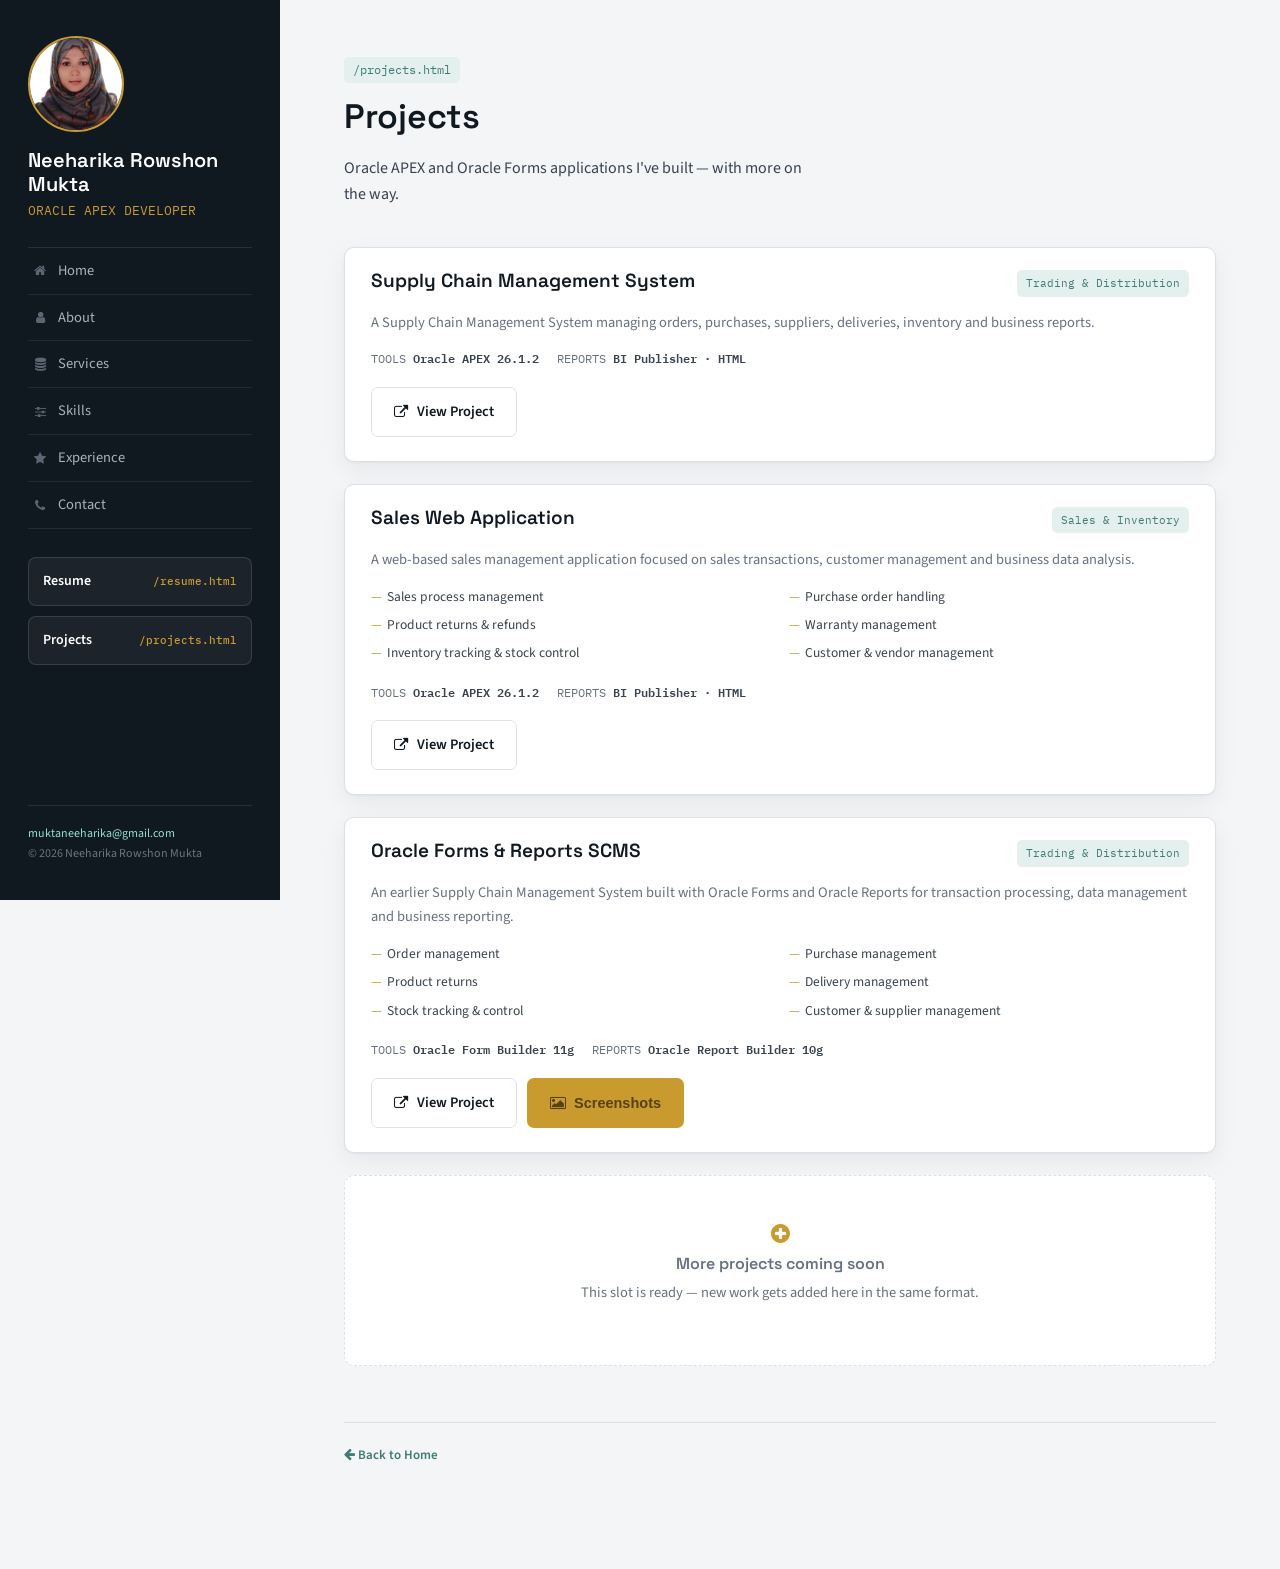
==== projects.html @ f2884deb "Add files via upload" ====
<!DOCTYPE html>
<html lang="en">
<head>
<meta charset="UTF-8" />
<meta name="viewport" content="width=device-width, initial-scale=1.0" />
<title>Projects | Neeharika Rowshon Mukta</title>
<meta name="description" content="Oracle APEX and Oracle Forms projects by Neeharika Rowshon Mukta." />
<link rel="stylesheet" href="style.css" />
<link rel="stylesheet" href="https://cdnjs.cloudflare.com/ajax/libs/font-awesome/4.7.0/css/font-awesome.min.css" />
</head>
<body>

<div class="shell">

  <!-- ===== Sidebar ===== -->
  <aside class="sidebar">
    <button class="nav-toggle" aria-label="Toggle navigation"><i class="fa fa-bars"></i> Menu</button>

    <div class="sidebar-top">
      <img src="image/PRO_PIC_WHITE_BG.png" alt="Neeharika Rowshon Mukta" class="person-image" />
      <h2 class="person-name">Neeharika Rowshon Mukta</h2>
      <p class="person-designation">ORACLE APEX DEVELOPER</p>
    </div>

    <ul class="side-nav">
      <li><a href="index.html#home"><i class="fa fa-home"></i> Home</a></li>
      <li><a href="index.html#about"><i class="fa fa-user"></i> About</a></li>
      <li><a href="index.html#services"><i class="fa fa-database"></i> Services</a></li>
      <li><a href="index.html#skills"><i class="fa fa-sliders"></i> Skills</a></li>
      <li><a href="index.html#experience"><i class="fa fa-star"></i> Experience</a></li>
      <li><a href="index.html#contact"><i class="fa fa-phone"></i> Contact</a></li>
    </ul>

    <ul class="side-pages">
      <li><a href="resume.html">Resume <span class="tag">/resume.html</span></a></li>
      <li><a href="projects.html" class="active">Projects <span class="tag">/projects.html</span></a></li>
    </ul>

    <div class="side-foot">
      <a href="mailto:muktaneeharika@gmail.com">muktaneeharika@gmail.com</a><br>
      © 2026 Neeharika Rowshon Mukta
    </div>
  </aside>

  <!-- ===== Main content ===== -->
  <main class="content">

    <div class="page-header">
      <div class="eyebrow">/projects.html</div>
      <h1 style="font-size:34px;">Projects</h1>
      <p style="max-width:60ch;">Oracle APEX and Oracle Forms applications I've built — with more on the way.</p>
    </div>

    <section id="project-list" style="margin-bottom:56px;">
      <div class="project-grid">

        <article class="project-card">
          <div class="pc-head">
            <div>
              <h3>Supply Chain Management System</h3>
            </div>
            <span class="pc-type">Trading &amp; Distribution</span>
          </div>
          <div class="pc-body">
            <p>A Supply Chain Management System managing orders, purchases, suppliers, deliveries, inventory and business reports.</p>
            <div class="pc-meta">
              <span>TOOLS <b>Oracle APEX 26.1.2</b></span>
              <span>REPORTS <b>BI Publisher · HTML</b></span>
            </div>
            <a href="https://surl.li/nozsov" target="_blank" rel="noopener" class="btn btn-outline"><i class="fa fa-external-link"></i> View Project</a>
          </div>
        </article>

        <article class="project-card">
          <div class="pc-head">
            <div>
              <h3>Sales Web Application</h3>
            </div>
            <span class="pc-type">Sales &amp; Inventory</span>
          </div>
          <div class="pc-body">
            <p>A web-based sales management application focused on sales transactions, customer management and business data analysis.</p>
            <ul class="pc-features">
              <li>Sales process management</li>
              <li>Purchase order handling</li>
              <li>Product returns &amp; refunds</li>
              <li>Warranty management</li>
              <li>Inventory tracking &amp; stock control</li>
              <li>Customer &amp; vendor management</li>
            </ul>
            <div class="pc-meta">
              <span>TOOLS <b>Oracle APEX 26.1.2</b></span>
              <span>REPORTS <b>BI Publisher · HTML</b></span>
            </div>
            <a href="https://surl.li/hbztiy" target="_blank" rel="noopener" class="btn btn-outline"><i class="fa fa-external-link"></i> View Project</a>
          </div>
        </article>

        <article class="project-card">
          <div class="pc-head">
            <div>
              <h3>Oracle Forms &amp; Reports SCMS</h3>
            </div>
            <span class="pc-type">Trading &amp; Distribution</span>
          </div>
          <div class="pc-body">
            <p>An earlier Supply Chain Management System built with Oracle Forms and Oracle Reports for transaction processing, data management and business reporting.</p>
            <ul class="pc-features">
              <li>Order management</li>
              <li>Purchase management</li>
              <li>Product returns</li>
              <li>Delivery management</li>
              <li>Stock tracking &amp; control</li>
              <li>Customer &amp; supplier management</li>
            </ul>
            <div class="pc-meta">
              <span>TOOLS <b>Oracle Form Builder 11g</b></span>
              <span>REPORTS <b>Oracle Report Builder 10g</b></span>
            </div>
            <div class="pc-actions">
              <a href="https://surl.li/nozsov" target="_blank" rel="noopener" class="btn btn-outline"><i class="fa fa-external-link"></i> View Project</a>
              <button type="button" class="btn btn-accent" data-open-gallery="scms-forms"><i class="fa fa-picture-o"></i> Screenshots</button>
            </div>
          </div>
        </article>

        <article class="project-card placeholder">
          <div>
            <i class="fa fa-plus-circle" style="font-size:22px; margin-bottom:10px; color:var(--accent);"></i>
            <h3>More projects coming soon</h3>
            <p style="margin-top:8px;">This slot is ready — new work gets added here in the same format.</p>
          </div>
        </article>

      </div>
    </section>

    <p class="page-footer-note">
      <a href="index.html" style="color:var(--accent-2); font-weight:600; text-decoration:none;"><i class="fa fa-arrow-left"></i> Back to Home</a>
    </p>

  </main>
</div>

<!-- ===== Screenshot Gallery / Slideshow Modal ===== -->
<div class="gallery-overlay" id="gallery-scms-forms" data-gallery-overlay>
  <div class="gallery-modal" role="dialog" aria-modal="true" aria-label="Oracle Forms &amp; Reports SCMS screenshots">
    <div class="gallery-topbar">
      <span class="gallery-title">Oracle Forms &amp; Reports SCMS <span class="gallery-count"><span data-gallery-current>1</span> / <span data-gallery-total>36</span></span></span>
      <button type="button" class="gallery-close" data-gallery-close aria-label="Close"><i class="fa fa-times"></i></button>
    </div>

    <div class="gallery-stage">
      <button type="button" class="gallery-nav gallery-prev" data-gallery-prev aria-label="Previous screenshot"><i class="fa fa-chevron-left"></i></button>
      <img data-gallery-image src="" alt="Oracle Forms SCMS screenshot" />
      <button type="button" class="gallery-nav gallery-next" data-gallery-next aria-label="Next screenshot"><i class="fa fa-chevron-right"></i></button>
    </div>

    <p class="gallery-caption" data-gallery-caption></p>

    <div class="gallery-thumbs" data-gallery-thumbs></div>
  </div>
</div>

<script src="script.js"></script>
<script>
  (function () {
    var galleries = {
      "scms-forms": {
        title: "Oracle Forms & Reports SCMS",
        slides: [
          { src: "image/scms-forms/img_01_1_1.png", caption: "User login screen" },
          { src: "image/scms-forms/img_01_1.png",   caption: "Home page — Supply Chain Management System main modules" },
          { src: "image/scms-forms/img_21.png",     caption: "Purchase Information — purchase list with totals and dues" },
          { src: "image/scms-forms/img_02.png",     caption: "Purchase Information — list refreshed after a new purchase is saved" },
          { src: "image/scms-forms/img_03.png",     caption: "Purchase Details Information — view of a single purchase order" },
          { src: "image/scms-forms/img_04.png",     caption: "Purchase View Information — editing purchase and payment details" },
          { src: "image/scms-forms/img_05.png",     caption: "Supplier Payment Information — supplier payment list with dues" },
          { src: "image/scms-forms/img_06.png",     caption: "Supplier Due Payment — recording a payment against a supplier due" },
          { src: "image/scms-forms/img_07.png",     caption: "Purchase Return Entry Form — return quantity validation" },
          { src: "image/scms-forms/img_08.png",     caption: "Purchase Return Entry Form — return details ready to save" },
          { src: "image/scms-forms/img_09.png",     caption: "Order Information — order list with amounts and dues" },
          { src: "image/scms-forms/img_10.png",     caption: "Order Entry Form — adding order and payment details" },
          { src: "image/scms-forms/img_11.png",     caption: "Buyer Payment Information — buyer payment list with dues" },
          { src: "image/scms-forms/img_12.png",     caption: "Order Information — order list (recorded walkthrough)" },
          { src: "image/scms-forms/img_13.png",     caption: "View Order Details — order and payment breakdown" },
          { src: "image/scms-forms/img_14.png",     caption: "Pay Order Due — recording a buyer due payment" },
          { src: "image/scms-forms/img_15.png",     caption: "Order Return Entry Form — return quantity validation" },
          { src: "image/scms-forms/img_16.png",     caption: "Delivery Entry Form — selecting a product for delivery" },
          { src: "image/scms-forms/img_17.png",     caption: "Product Categories — managing product category list" },
          { src: "image/scms-forms/reports_img_22.png", caption: "Buyer Payment Information — buyer payment list (recorded walkthrough)" },
          { src: "image/scms-forms/reports_img_23.png", caption: "Product Variants — managing SKU, color and size variants" },
          { src: "image/scms-forms/reports_img_24.png", caption: "Expense Types — managing operating expense categories" },
          { src: "image/scms-forms/reports_img_26.png", caption: "Report — Buyer Wise Order Return" },
          { src: "image/scms-forms/reports_img_27.png", caption: "Report — Product Wise Order Payment List" },
          { src: "image/scms-forms/reports_img_28.png", caption: "Report — Product Wise Delivery Quantity Report" },
          { src: "image/scms-forms/reports_img_29.png", caption: "Report — Buyer Wise Order Payment List" },
          { src: "image/scms-forms/reports_img_30.png", caption: "Report — Purchase No Wise Return Details Report" },
          { src: "image/scms-forms/reports_img_31.png", caption: "Report — Supplier Wise Purchase Return Report" },
          { src: "image/scms-forms/reports_img_32.png", caption: "Report — Purchase No Wise Product Report" },
          { src: "image/scms-forms/reports_img_33.png", caption: "Report — Supplier Wise Purchase Payment Summary Report" },
          { src: "image/scms-forms/reports_img_34.png", caption: "Report — Warehouse Wise Product Available Stock Matrix Report" },
          { src: "image/scms-forms/reports_img_35.png", caption: "Report — Product Wise Supplier Purchase Quantity Report" },
          { src: "image/scms-forms/reports_img_36.png", caption: "Report — Supplier Wise Monthly Amount Matrix Report" },
          { src: "image/scms-forms/reports_img_37.png", caption: "Report — Purchase No Wise Product Report (detail view)" },
          { src: "image/scms-forms/reports_img_38.png", caption: "Report — Product Wise Order Payment List (detail view)" },
          { src: "image/scms-forms/reports_img_25.png", caption: "Report — Supplier Wise Monthly Amount Matrix Report (detail view)" }
        ]
      }
    };

    var overlay = document.querySelector('[data-gallery-overlay]');
    if (!overlay) return;

    var imgEl      = overlay.querySelector('[data-gallery-image]');
    var captionEl  = overlay.querySelector('[data-gallery-caption]');
    var currentEl  = overlay.querySelector('[data-gallery-current]');
    var totalEl    = overlay.querySelector('[data-gallery-total]');
    var thumbsEl   = overlay.querySelector('[data-gallery-thumbs]');
    var titleEl    = overlay.querySelector('.gallery-title');

    var activeGallery = null;
    var activeIndex = 0;

    function renderThumbs(slides) {
      thumbsEl.innerHTML = '';
      slides.forEach(function (slide, i) {
        var t = document.createElement('img');
        t.src = slide.src;
        t.alt = '';
        t.className = 'gallery-thumb';
        t.setAttribute('data-index', i);
        t.addEventListener('click', function () { showSlide(i); });
        thumbsEl.appendChild(t);
      });
    }

    function showSlide(i) {
      var slides = galleries[activeGallery].slides;
      activeIndex = (i + slides.length) % slides.length;
      var slide = slides[activeIndex];
      imgEl.src = slide.src;
      imgEl.alt = slide.caption;
      captionEl.textContent = slide.caption;
      currentEl.textContent = activeIndex + 1;
      thumbsEl.querySelectorAll('.gallery-thumb').forEach(function (t, idx) {
        t.classList.toggle('active', idx === activeIndex);
      });
      var activeThumb = thumbsEl.querySelector('.gallery-thumb.active');
      if (activeThumb) activeThumb.scrollIntoView({ block: 'nearest', inline: 'center', behavior: 'smooth' });
    }

    function openGallery(key) {
      var gallery = galleries[key];
      if (!gallery) return;
      activeGallery = key;
      titleEl.childNodes[0].textContent = gallery.title + ' ';
      totalEl.textContent = gallery.slides.length;
      renderThumbs(gallery.slides);
      showSlide(0);
      overlay.classList.add('open');
      document.body.style.overflow = 'hidden';
    }

    function closeGallery() {
      overlay.classList.remove('open');
      document.body.style.overflow = '';
    }

    document.querySelectorAll('[data-open-gallery]').forEach(function (btn) {
      btn.addEventListener('click', function () {
        openGallery(btn.getAttribute('data-open-gallery'));
      });
    });

    overlay.querySelector('[data-gallery-close]').addEventListener('click', closeGallery);
    overlay.querySelector('[data-gallery-prev]').addEventListener('click', function () { showSlide(activeIndex - 1); });
    overlay.querySelector('[data-gallery-next]').addEventListener('click', function () { showSlide(activeIndex + 1); });

    overlay.addEventListener('click', function (e) {
      if (e.target === overlay) closeGallery();
    });

    document.addEventListener('keydown', function (e) {
      if (!overlay.classList.contains('open')) return;
      if (e.key === 'Escape') closeGallery();
      if (e.key === 'ArrowLeft') showSlide(activeIndex - 1);
      if (e.key === 'ArrowRight') showSlide(activeIndex + 1);
    });
  })();
</script>
</body>
</html>
---- style.css ----
/* ===================================================================
   Neeharika Rowshon Mukta — Portfolio
   Design concept: her own site as a "database record" —
   a developer profile presented the way she presents her data:
   structured fields, schema tables, clean keys and values.
=================================================================== */

@import url('https://fonts.googleapis.com/css2?family=Space+Grotesk:wght@500;600;700&family=Source+Sans+3:wght@400;500;600;700&family=IBM+Plex+Mono:wght@500;600&display=swap');

:root{
  --ink:        #101820;
  --ink-soft:   #38434F;
  --muted:      #667180;
  --paper:      #F3F5F7;
  --panel:      #FFFFFF;
  --line:       #DCE1E7;
  --line-soft:  #EAEDF1;
  --accent:     #C99A2E;   /* primary key / highlight */
  --accent-ink: #55420E;
  --accent-2:   #3E7C74;   /* secondary / status-good */
  --accent-2-soft: #E4F0EE;
  --accent-soft:#FBF1DA;
  --radius:     10px;
  --sidebar-w:  280px;
  --maxw:       880px;
  --shadow:     0 1px 2px rgba(16,24,32,.04), 0 8px 24px rgba(16,24,32,.06);
}

*{ box-sizing: border-box; }

html{ scroll-behavior: smooth; }

body{
  margin: 0;
  background: var(--paper);
  color: var(--ink-soft);
  font-family: 'Source Sans 3', Arial, sans-serif;
  font-size: 16px;
  line-height: 1.65;
  -webkit-font-smoothing: antialiased;
}

h1, h2, h3, h4{
  font-family: 'Space Grotesk', 'Source Sans 3', sans-serif;
  color: var(--ink);
  line-height: 1.2;
  margin: 0 0 .5em;
  font-weight: 600;
}

a{ color: inherit; }

img{ max-width: 100%; display: block; }

.mono{
  font-family: 'IBM Plex Mono', ui-monospace, monospace;
  letter-spacing: .01em;
}

/* ---------- layout shell shared by every page ---------- */

.shell{
  display: flex;
  min-height: 100vh;
  max-width: 1440px;
  margin: 0 auto;
}

/* ---------- sidebar ---------- */

.sidebar{
  width: var(--sidebar-w);
  flex-shrink: 0;
  background: var(--ink);
  color: #C7CFD8;
  padding: 36px 28px;
  position: sticky;
  top: 0;
  height: 100vh;
  overflow-y: auto;
  display: flex;
  flex-direction: column;
}

.sidebar-top{ display:flex; flex-direction:column; align-items:flex-start; }

.person-image{
  width: 96px;
  height: 96px;
  border-radius: 50%;
  object-fit: cover;
  border: 2px solid var(--accent);
  margin-bottom: 16px;
}

.person-name{
  color: #fff;
  font-size: 20px;
  margin: 0 0 4px;
}

.person-designation{
  font-family:'IBM Plex Mono', monospace;
  font-size: 12.5px;
  color: var(--accent);
  margin: 0 0 26px;
}

.side-nav{
  list-style: none;
  padding: 0;
  margin: 0 0 28px;
  border-top: 1px solid rgba(255,255,255,.1);
}

.side-nav li a{
  display: flex;
  align-items: center;
  gap: 10px;
  text-decoration: none;
  color: #A9B2BE;
  font-size: 14.5px;
  padding: 11px 4px;
  border-bottom: 1px solid rgba(255,255,255,.08);
  transition: color .15s ease, padding-left .15s ease;
}

.side-nav li a i{ width: 16px; text-align:center; color:#5C6672; font-size: 13px; }

.side-nav li a:hover,
.side-nav li a.active{
  color: #fff;
  padding-left: 10px;
}

.side-nav li a.active i{ color: var(--accent); }

.side-pages{
  list-style:none; padding:0; margin: 0 0 auto;
  display:flex; flex-direction:column; gap:10px;
}

.side-pages a{
  display:flex; align-items:center; justify-content:space-between;
  text-decoration:none;
  background: rgba(255,255,255,.05);
  border: 1px solid rgba(255,255,255,.12);
  color:#fff;
  padding: 12px 14px;
  border-radius: 8px;
  font-size: 14px;
  font-weight: 600;
  transition: background .15s ease, border-color .15s ease;
}
.side-pages a:hover{ background: rgba(255,255,255,.1); border-color: var(--accent); }
.side-pages a span.tag{
  font-family:'IBM Plex Mono', monospace;
  font-size: 10.5px;
  font-weight: 500;
  color: var(--accent);
}

.side-foot{
  margin-top: 28px;
  padding-top: 18px;
  border-top: 1px solid rgba(255,255,255,.1);
  font-size: 12px;
  color: #6B7480;
}
.side-foot a{ color:#93E0D5; text-decoration:none; }

/* mobile nav toggle */
.nav-toggle{ display:none; }

/* ---------- main content ---------- */

.content{
  flex: 1;
  min-width: 0;
  padding: 56px 64px 90px;
}

.page-header{
  max-width: var(--maxw);
  margin: 0 0 40px;
}

.eyebrow{
  font-family:'IBM Plex Mono', monospace;
  font-size: 12px;
  color: var(--accent-2);
  background: var(--accent-2-soft);
  display:inline-block;
  padding: 3px 9px;
  border-radius: 5px;
  margin-bottom: 14px;
}

section{
  max-width: var(--maxw);
  margin: 0 0 76px;
  scroll-margin-top: 30px;
}

section h2{
  font-size: 26px;
  margin-bottom: 22px;
}

section > p{ max-width: 68ch; }

/* ---------- hero / record card ---------- */

.hero{ max-width: var(--maxw); margin: 8px 0 76px; }

.hero h1{
  font-size: 42px;
  max-width: 14ch;
  margin-bottom: 14px;
}

.hero .role{
  font-size: 18px;
  color: var(--accent-2);
  font-weight: 600;
  margin-bottom: 18px;
}

.hero .intro{
  max-width: 58ch;
  font-size: 17px;
  margin-bottom: 30px;
}

.hero-actions{
  display:flex; gap: 14px; flex-wrap:wrap;
  margin-bottom: 40px;
}

.record{
  border: 1px solid var(--line);
  border-radius: var(--radius);
  background: var(--panel);
  box-shadow: var(--shadow);
  overflow: hidden;
}

.record-head{
  display:flex; align-items:center; gap: 10px;
  padding: 12px 18px;
  border-bottom: 1px solid var(--line);
  background: var(--paper);
  font-family:'IBM Plex Mono', monospace;
  font-size: 12px;
  color: var(--muted);
}

.record-head .dot{ width:8px; height:8px; border-radius:50%; background: var(--accent-2); }

.record-row{
  display:grid;
  grid-template-columns: 160px 1fr;
  border-bottom: 1px solid var(--line-soft);
}
.record-row:last-child{ border-bottom: none; }

.record-row .field{
  padding: 13px 18px;
  font-family:'IBM Plex Mono', monospace;
  font-size: 12.5px;
  color: var(--muted);
  background: var(--paper);
  border-right: 1px solid var(--line-soft);
}

.record-row .value{
  padding: 13px 18px;
  font-size: 14.5px;
  color: var(--ink-soft);
}

.record-row .value strong{ color: var(--ink); }

/* ---------- buttons ---------- */

.btn{
  display:inline-flex;
  align-items:center;
  gap:8px;
  text-decoration:none;
  font-weight: 600;
  font-size: 14.5px;
  padding: 12px 22px;
  border-radius: 7px;
  border: 1px solid transparent;
  transition: transform .12s ease, background .15s ease, border-color .15s ease;
}
.btn:hover{ transform: translateY(-1px); }

.btn-primary{ background: var(--ink); color:#fff; }
.btn-primary:hover{ background:#20303F; }

.btn-outline{ border-color: var(--line); color: var(--ink); background: var(--panel); }
.btn-outline:hover{ border-color: var(--ink); }

.btn-accent{ background: var(--accent); color: var(--accent-ink); }
.btn-accent:hover{ background:#B9891F; }

/* ---------- services / cards ---------- */

.svc-grid{
  display:grid;
  grid-template-columns: repeat(2, 1fr);
  border: 1px solid var(--line);
  border-radius: var(--radius);
  overflow:hidden;
  background: var(--panel);
}

.svc{
  padding: 26px 26px;
  border-right: 1px solid var(--line-soft);
  border-bottom: 1px solid var(--line-soft);
}
.svc:nth-child(2n){ border-right:none; }
.svc:nth-last-child(-n+2){ border-bottom:none; }

.svc .tag{
  font-family:'IBM Plex Mono', monospace;
  font-size: 11px;
  color: var(--accent-2);
  margin-bottom: 10px;
  display:block;
}

.svc h3{ font-size: 16.5px; margin-bottom: 8px; }
.svc p{ font-size: 14.5px; color: var(--muted); margin:0; }

/* ---------- skills table ---------- */

.schema-table{
  width: 100%;
  border-collapse: collapse;
  border: 1px solid var(--line);
  border-radius: var(--radius);
  overflow:hidden;
  background: var(--panel);
}

.schema-table th{
  text-align:left;
  font-family:'IBM Plex Mono', monospace;
  font-size: 11.5px;
  text-transform: none;
  color: var(--muted);
  background: var(--paper);
  padding: 12px 18px;
  border-bottom: 1px solid var(--line);
  font-weight: 600;
}

.schema-table td{
  padding: 13px 18px;
  border-bottom: 1px solid var(--line-soft);
  font-size: 14.5px;
}

.schema-table tr:last-child td{ border-bottom:none; }

.schema-table td.col-field{ font-weight:600; color: var(--ink); width: 30%; }
.schema-table td.col-type{
  font-family:'IBM Plex Mono', monospace;
  font-size: 12.5px;
  color: var(--accent-2);
  width: 24%;
}

/* ---------- timeline / experience ---------- */

.timeline{ border-left: 2px solid var(--line); padding-left: 26px; }

.tl-item{ position: relative; margin-bottom: 34px; }
.tl-item:last-child{ margin-bottom:0; }

.tl-item::before{
  content:'';
  position:absolute;
  left:-32px; top: 4px;
  width: 10px; height:10px;
  border-radius:50%;
  background: var(--accent);
  border: 2px solid var(--paper);
}

.tl-item h3{ font-size: 17px; margin-bottom: 2px; }
.tl-meta{
  font-family:'IBM Plex Mono', monospace;
  font-size: 12px;
  color: var(--muted);
  margin-bottom: 10px;
}
.tl-item ul{ margin: 0; padding-left: 20px; }
.tl-item li{ margin-bottom: 6px; font-size: 14.5px; }

/* ---------- education table ---------- */

.edu-table{ width:100%; border-collapse: collapse; }
.edu-table th, .edu-table td{
  text-align:left; padding: 12px 16px; border-bottom: 1px solid var(--line-soft);
  font-size: 14.5px;
}
.edu-table th{
  font-family:'IBM Plex Mono', monospace; font-size: 11.5px; color: var(--muted);
  background: var(--paper); font-weight:600;
}

/* ---------- contact ---------- */

.contact-list{ list-style:none; padding:0; margin:0; display:flex; flex-direction:column; gap:14px; }
.contact-list li{ display:flex; align-items:center; gap:12px; font-size: 15.5px; }
.contact-list i{ width: 20px; color: var(--accent-2); }
.contact-list a{ text-decoration:none; color: var(--ink-soft); }
.contact-list a:hover{ color: var(--accent-2); }

/* ---------- project cards (used on projects.html) ---------- */

.project-grid{ display:grid; grid-template-columns: 1fr; gap: 22px; }

.project-card{
  border:1px solid var(--line);
  border-radius: var(--radius);
  background: var(--panel);
  box-shadow: var(--shadow);
  overflow:hidden;
}

.project-card .pc-head{
  display:flex; justify-content:space-between; align-items:flex-start; gap: 16px;
  padding: 22px 26px 0;
}

.project-card h3{ font-size: 19px; margin-bottom:6px; }

.project-card .pc-type{
  font-family:'IBM Plex Mono', monospace;
  font-size: 11px;
  color: var(--accent-2);
  background: var(--accent-2-soft);
  padding: 4px 9px;
  border-radius: 5px;
  white-space: nowrap;
}

.project-card .pc-body{ padding: 12px 26px 24px; }
.project-card p{ font-size: 14.5px; color: var(--muted); margin: 0 0 14px; }

.pc-features{ list-style:none; padding:0; margin: 0 0 18px; display:grid; grid-template-columns: 1fr 1fr; gap: 6px 18px; }
.pc-features li{ font-size: 13.5px; color: var(--ink-soft); padding-left: 16px; position:relative; }
.pc-features li::before{ content:'—'; position:absolute; left:0; color: var(--accent); }

.pc-actions{ display:flex; flex-wrap:wrap; gap:10px; }
.pc-actions .btn{ margin:0; }

/* ===== Screenshot Gallery / Slideshow ===== */
.gallery-overlay{
  display:none;
  position:fixed; inset:0; z-index:999;
  background: rgba(20,18,14,.82);
  padding: 24px;
  align-items:center; justify-content:center;
}
.gallery-overlay.open{ display:flex; }
.gallery-modal{
  width:100%; max-width:980px; max-height:92vh;
  background: var(--panel);
  border-radius: var(--radius);
  overflow:hidden;
  display:flex; flex-direction:column;
  box-shadow: 0 20px 60px rgba(0,0,0,.4);
}
.gallery-topbar{
  display:flex; align-items:center; justify-content:space-between;
  padding: 14px 18px; border-bottom:1px solid var(--line);
}
.gallery-title{ font-family:'Space Grotesk', sans-serif; font-weight:600; font-size:15px; color: var(--ink); }
.gallery-count{ font-family:'IBM Plex Mono', monospace; font-size:12px; color: var(--accent-2); margin-left:6px; }
.gallery-close{
  border:none; background:none; cursor:pointer; font-size:18px; color: var(--muted); padding:6px 8px; border-radius:6px;
}
.gallery-close:hover{ color: var(--ink); background: var(--accent-soft); }
.gallery-stage{
  position:relative; display:flex; align-items:center; justify-content:center;
  background:#0F0D0A;
  padding: 10px;
  min-height: 260px;
}
.gallery-stage img{
  max-width:100%; max-height:60vh; object-fit:contain; border-radius:6px;
  box-shadow: 0 6px 24px rgba(0,0,0,.35);
}
.gallery-nav{
  position:absolute; top:50%; transform:translateY(-50%);
  width:42px; height:42px; border-radius:50%;
  border:1px solid rgba(255,255,255,.25);
  background: rgba(0,0,0,.35); color:#fff; font-size:16px;
  cursor:pointer; display:flex; align-items:center; justify-content:center;
}
.gallery-nav:hover{ background: var(--accent); border-color: var(--accent); color: var(--accent-ink); }
.gallery-prev{ left:14px; }
.gallery-next{ right:14px; }
.gallery-caption{
  padding: 12px 20px; margin:0; font-size:13.5px; color: var(--muted); border-bottom:1px solid var(--line); text-align:center;
}
.gallery-thumbs{
  display:flex; gap:8px; padding: 12px 16px; overflow-x:auto;
}
.gallery-thumb{
  width:70px; height:46px; object-fit:cover; border-radius:5px; cursor:pointer;
  border:2px solid transparent; opacity:.55; flex-shrink:0;
}
.gallery-thumb:hover{ opacity:.85; }
.gallery-thumb.active{ opacity:1; border-color: var(--accent); }

.pc-meta{ display:flex; flex-wrap:wrap; gap: 8px 18px; margin-bottom: 18px; }
.pc-meta span{
  font-family:'IBM Plex Mono', monospace; font-size: 11.5px; color: var(--muted);
}
.pc-meta span b{ color: var(--ink-soft); font-weight:600; }

.project-card.placeholder{
  border-style: dashed;
  box-shadow:none;
  display:flex; align-items:center; justify-content:center; text-align:center;
  padding: 46px 26px;
  color: var(--muted);
}
.project-card.placeholder h3{ color: var(--muted); font-size: 16px; }

/* ---------- resume page extras ---------- */

.resume-toolbar{
  display:flex; align-items:center; justify-content:space-between; gap: 20px; flex-wrap:wrap;
  max-width: var(--maxw);
  margin: 0 0 44px;
  padding-bottom: 26px;
  border-bottom: 1px solid var(--line);
}

.chip-row{ display:flex; flex-wrap:wrap; gap:8px; }
.chip{
  font-size: 13px;
  border: 1px solid var(--line);
  background: var(--panel);
  padding: 7px 13px;
  border-radius: 30px;
  color: var(--ink-soft);
}

.two-col{ display:grid; grid-template-columns: 1fr 1fr; gap: 40px; }

.ref-card{ border:1px solid var(--line); border-radius: var(--radius); padding: 18px 20px; background: var(--panel); }
.ref-card h4{ font-size: 15.5px; margin-bottom: 2px; }
.ref-card .ref-role{ font-size: 13px; color: var(--muted); margin-bottom: 10px; }
.ref-card .ref-contact{ font-size: 13px; color: var(--ink-soft); line-height:1.8; }

/* ---------- footer note ---------- */

.page-footer-note{
  max-width: var(--maxw);
  font-size: 13px;
  color: var(--muted);
  border-top: 1px solid var(--line);
  padding-top: 22px;
}

/* ---------- responsive ---------- */

@media (max-width: 980px){
  .content{ padding: 44px 28px 70px; }
  .svc-grid{ grid-template-columns: 1fr; }
  .svc{ border-right:none !important; }
  .two-col{ grid-template-columns: 1fr; }
  .hero h1{ font-size: 32px; }
}

@media (max-width: 760px){
  .sidebar{
    position: fixed;
    inset: 0 auto 0 0;
    z-index: 40;
    transform: translateX(-100%);
    transition: transform .2s ease;
    width: 260px;
  }
  .sidebar.open{ transform: translateX(0); }

  .nav-toggle{
    display:flex;
    align-items:center;
    gap:10px;
    position: sticky;
    top:0;
    z-index: 30;
    background: var(--ink);
    color:#fff;
    border:none;
    width:100%;
    padding: 16px 20px;
    font-family:'Space Grotesk', sans-serif;
    font-weight:600;
    font-size: 15px;
  }
  .nav-toggle i{ color: var(--accent); }

  .shell{ flex-direction: column; }
  .content{ padding: 24px 20px 60px; }
  .record-row{ grid-template-columns: 130px 1fr; }
  .pc-features{ grid-template-columns: 1fr; }
}

@media (prefers-reduced-motion: reduce){
  html{ scroll-behavior:auto; }
  *{ transition:none !important; animation:none !important; }
}
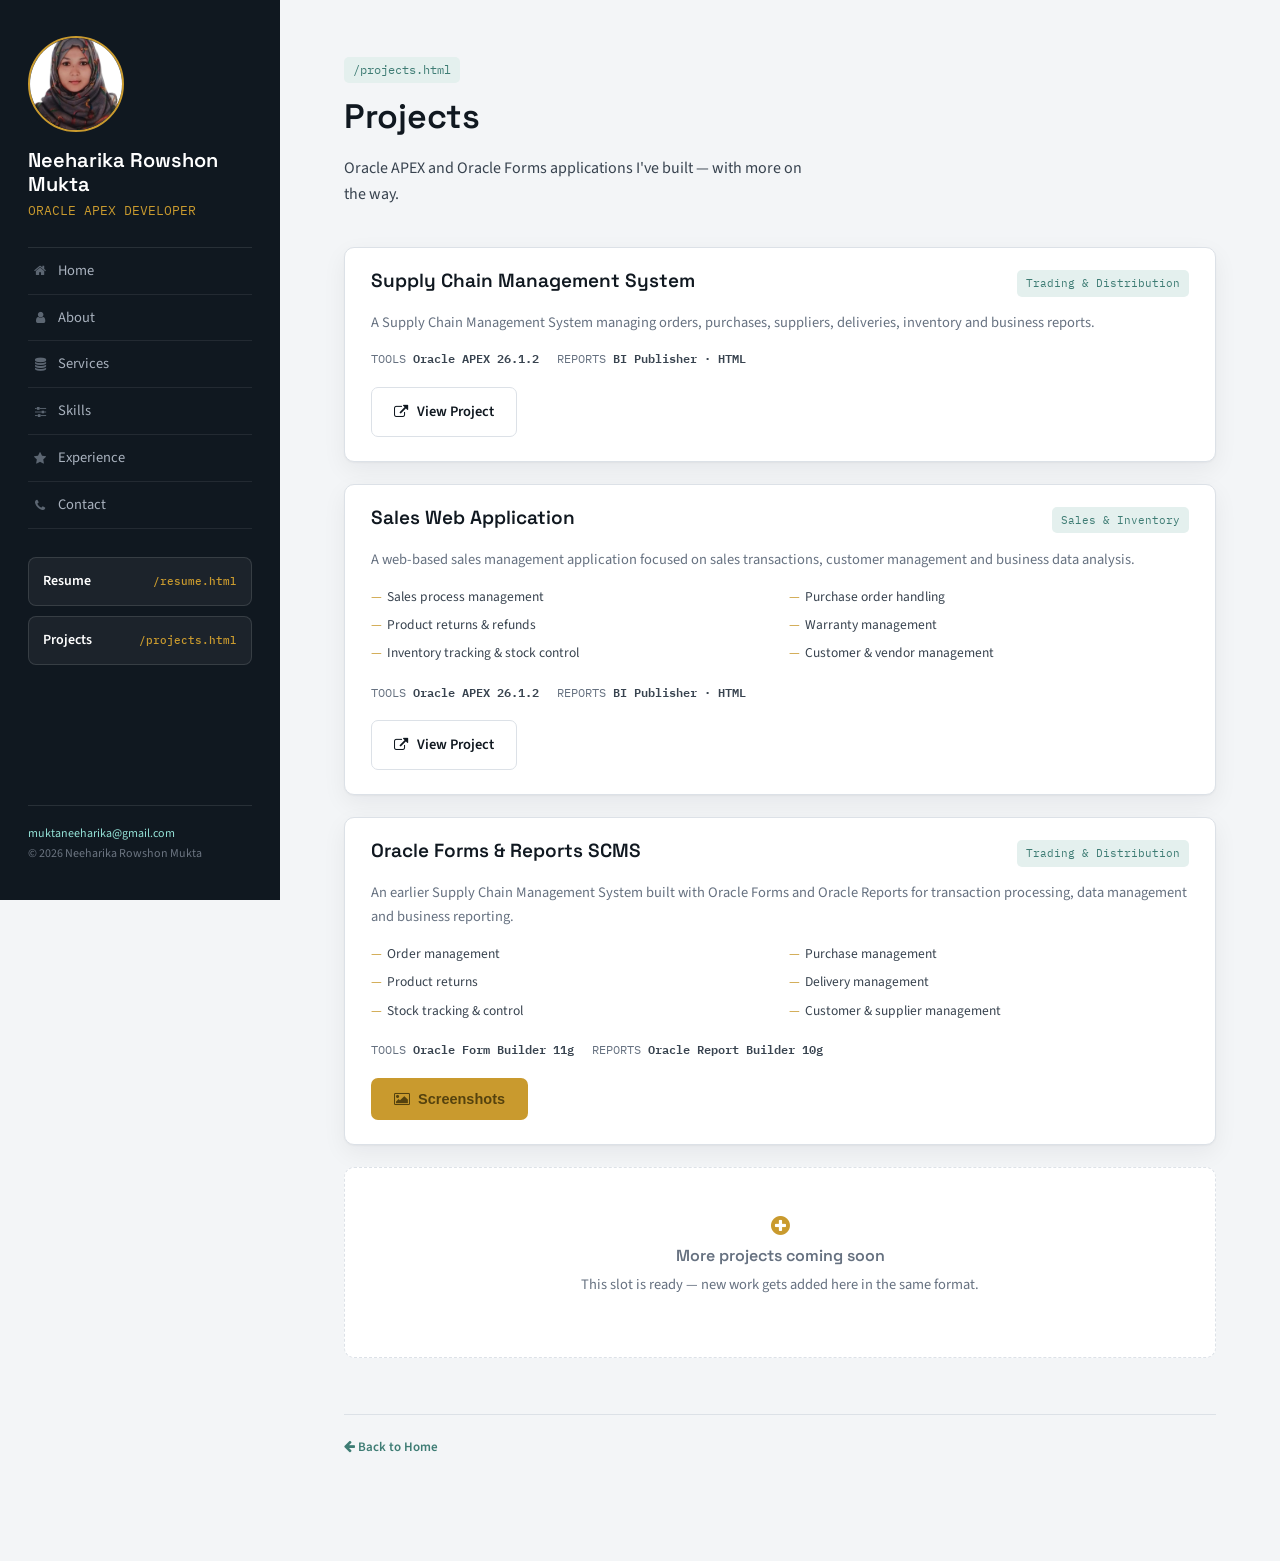
==== commit cd46fdb5: "Update projects.html" ====
--- a/projects.html
+++ b/projects.html
@@ -118,7 +118,7 @@
               <span>REPORTS <b>Oracle Report Builder 10g</b></span>
             </div>
             <div class="pc-actions">
-              <a href="https://surl.li/nozsov" target="_blank" rel="noopener" class="btn btn-outline"><i class="fa fa-external-link"></i> View Project</a>
+              <!-- <a href="https://surl.li/nozsov" target="_blank" rel="noopener" class="btn btn-outline"><i class="fa fa-external-link"></i> View Project</a> -->
               <button type="button" class="btn btn-accent" data-open-gallery="scms-forms"><i class="fa fa-picture-o"></i> Screenshots</button>
             </div>
           </div>
